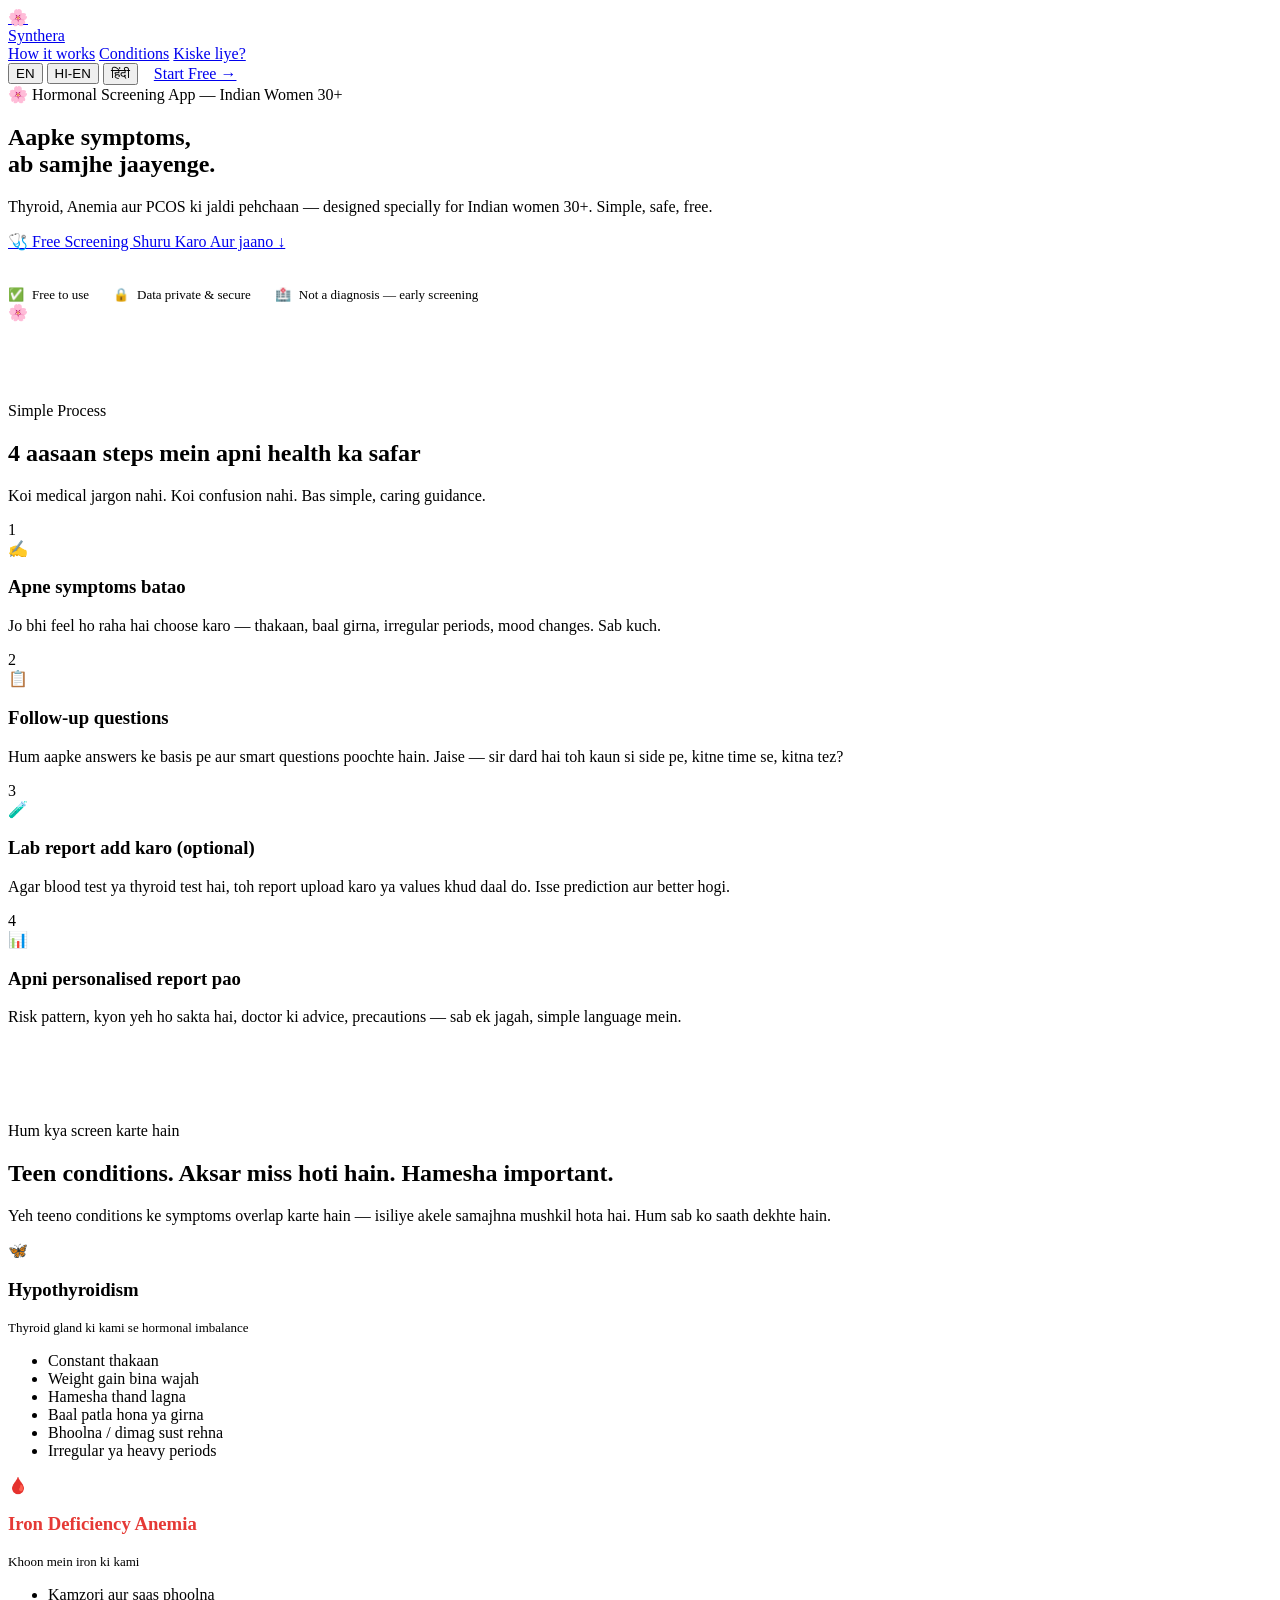
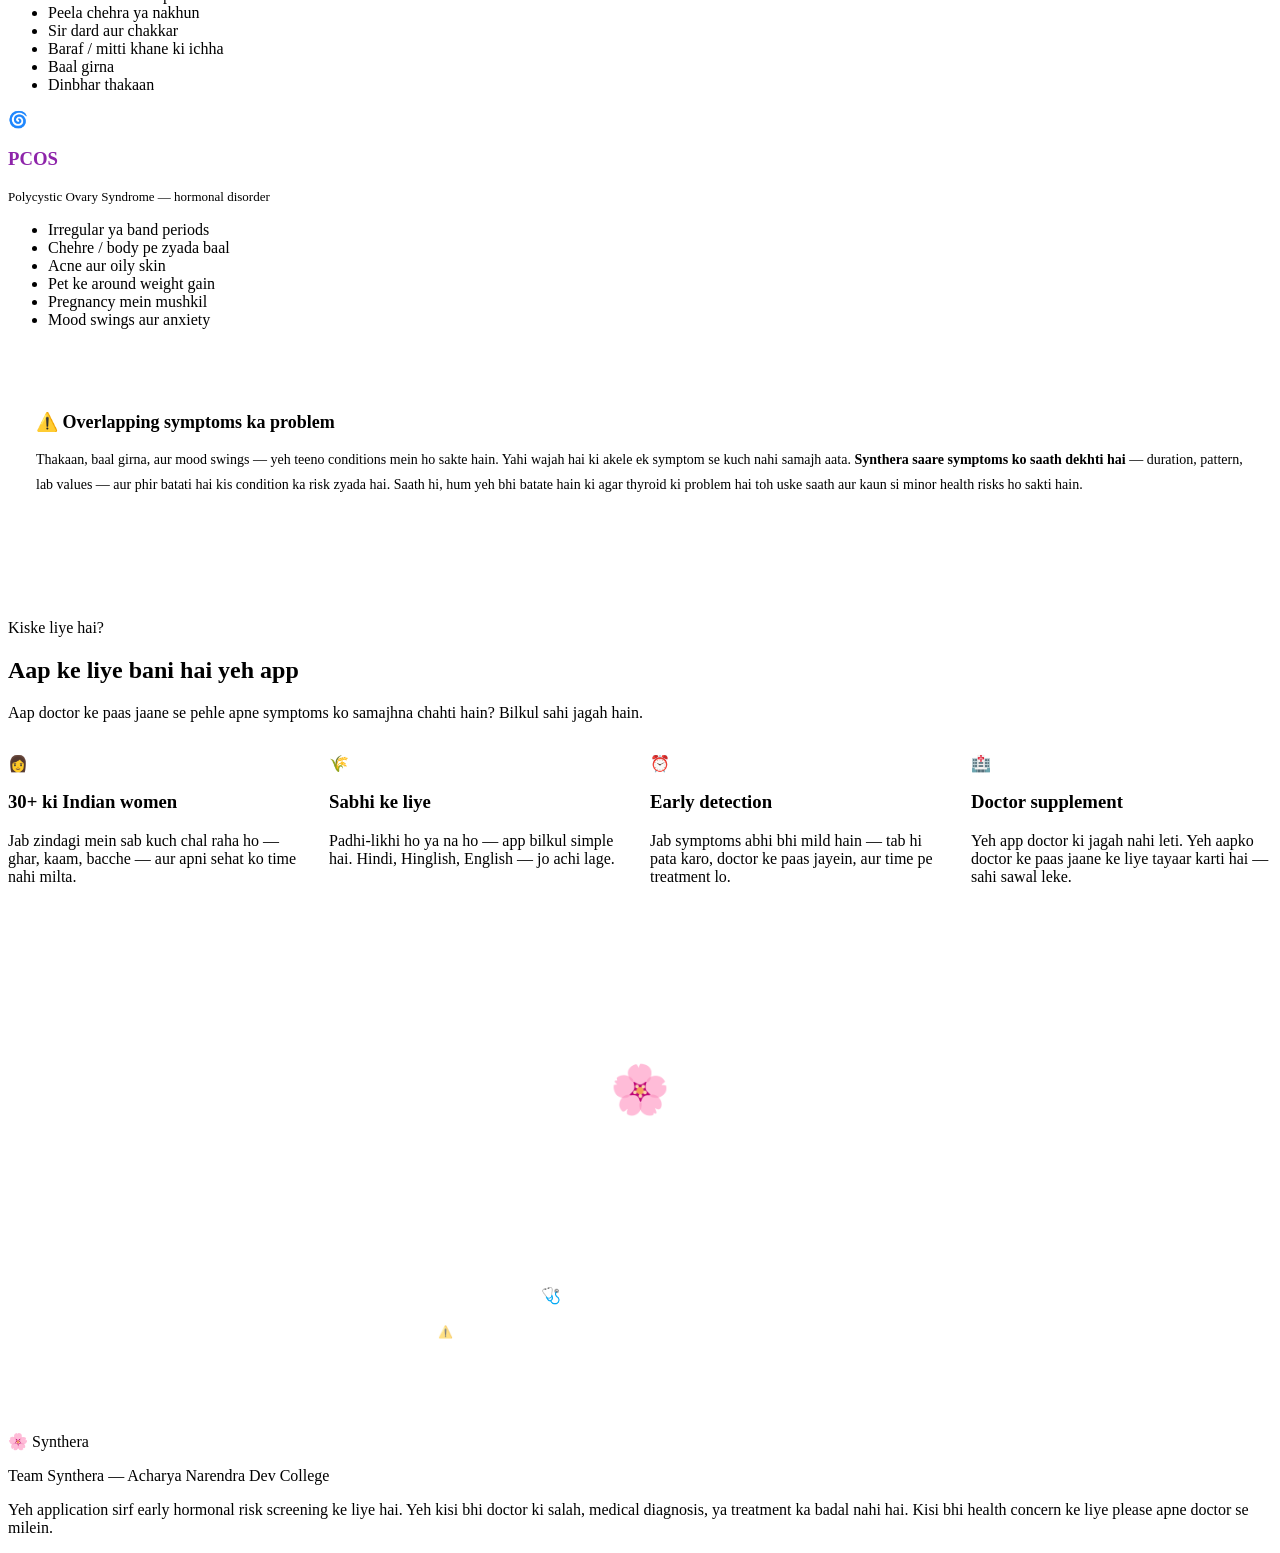
==== Frontend/Index.html @ 13d159b9 "Initial commit: Synthera with risk logic" ====
<!DOCTYPE html>
<html lang="hi">
<head>
  <meta charset="UTF-8">
  <meta name="viewport" content="width=device-width, initial-scale=1.0">
  <title>Synthera — Aapki Sehat, Aapki Soch</title>
  <link rel="stylesheet" href="style.css">
  <link rel="preconnect" href="https://fonts.googleapis.com">
</head>
<body data-page="landing">

  <!-- NAVBAR -->
  <nav class="navbar">
    <a href="index.html" class="logo">
      <div class="logo-icon">🌸</div>
      Synthera
    </a>
    <div class="nav-links">
      <a href="#how-it-works">How it works</a>
      <a href="#conditions">Conditions</a>
      <a href="#for-whom">Kiske liye?</a>
    </div>
    <div style="display:flex; align-items:center; gap:16px;">
      <div class="lang-switcher">
        <button class="lang-btn" data-lang="en">EN</button>
        <button class="lang-btn active" data-lang="hinglish">HI-EN</button>
        <button class="lang-btn" data-lang="hi">हिंदी</button>
      </div>
      <a href="auth.html" class="btn btn-primary btn-sm">Start Free →</a>
    </div>
  </nav>

  <!-- HERO -->
  <section class="hero">
    <div class="hero-content">
      <div class="hero-badge reveal">
        <span>🌸</span>
        <span id="hero-badge-text">Hormonal Screening App — Indian Women 30+</span>
      </div>
      <h1 class="reveal" style="animation-delay:0.1s">
        <span id="hero-h1-1">Aapke symptoms,</span><br>
        <span id="hero-h1-2">ab</span>
        <span class="accent" id="hero-h1-3"> samjhe jaayenge.</span>
      </h1>
      <p class="hero-sub reveal" id="hero-sub" style="animation-delay:0.2s">
        Thyroid, Anemia aur PCOS ki jaldi pehchaan — designed specially for Indian women 30+. Simple, safe, free.
      </p>
      <div class="hero-cta reveal" style="animation-delay:0.35s">
        <a href="auth.html" class="btn btn-primary btn-lg" id="hero-cta">
          🩺 Free Screening Shuru Karo
        </a>
        <a href="#how-it-works" class="btn btn-outline btn-lg" id="hero-learn">
          Aur jaano ↓
        </a>
      </div>

      <!-- Trust badges -->
      <div style="display:flex; gap:24px; margin-top:36px; flex-wrap:wrap;" class="reveal" style="animation-delay:0.5s">
        <div style="display:flex; align-items:center; gap:8px; font-size:13px; color:var(--muted)">
          <span style="color:var(--sage)">✅</span> Free to use
        </div>
        <div style="display:flex; align-items:center; gap:8px; font-size:13px; color:var(--muted)">
          <span style="color:var(--sage)">🔒</span> Data private & secure
        </div>
        <div style="display:flex; align-items:center; gap:8px; font-size:13px; color:var(--muted)">
          <span style="color:var(--sage)">🏥</span> Not a diagnosis — early screening
        </div>
      </div>
    </div>

    <div class="hero-visual">
      <div class="hero-illustration">🌸</div>
    </div>
  </section>

  <!-- HOW IT WORKS -->
  <section id="how-it-works" style="background: var(--warm-white); padding: 80px 0;">
    <div class="section">
      <div class="section-tag reveal" id="how-tag">Simple Process</div>
      <h2 class="reveal" id="how-title">4 aasaan steps mein apni health ka safar</h2>
      <p class="section-sub reveal" id="how-sub">Koi medical jargon nahi. Koi confusion nahi. Bas simple, caring guidance.</p>

      <div class="steps-grid">
        <div class="step-card reveal" style="animation-delay:0.05s">
          <div class="step-num">1</div>
          <div class="step-icon">✍️</div>
          <h3>Apne symptoms batao</h3>
          <p>Jo bhi feel ho raha hai choose karo — thakaan, baal girna, irregular periods, mood changes. Sab kuch.</p>
        </div>
        <div class="step-card reveal" style="animation-delay:0.1s">
          <div class="step-num">2</div>
          <div class="step-icon">📋</div>
          <h3>Follow-up questions</h3>
          <p>Hum aapke answers ke basis pe aur smart questions poochte hain. Jaise — sir dard hai toh kaun si side pe, kitne time se, kitna tez?</p>
        </div>
        <div class="step-card reveal" style="animation-delay:0.15s">
          <div class="step-num">3</div>
          <div class="step-icon">🧪</div>
          <h3>Lab report add karo (optional)</h3>
          <p>Agar blood test ya thyroid test hai, toh report upload karo ya values khud daal do. Isse prediction aur better hogi.</p>
        </div>
        <div class="step-card reveal" style="animation-delay:0.2s">
          <div class="step-num">4</div>
          <div class="step-icon">📊</div>
          <h3>Apni personalised report pao</h3>
          <p>Risk pattern, kyon yeh ho sakta hai, doctor ki advice, precautions — sab ek jagah, simple language mein.</p>
        </div>
      </div>
    </div>
  </section>

  <!-- CONDITIONS -->
  <section id="conditions">
    <div class="section">
      <div class="section-tag reveal">Hum kya screen karte hain</div>
      <h2 class="reveal">Teen conditions. Aksar miss hoti hain. Hamesha important.</h2>
      <p class="section-sub reveal">Yeh teeno conditions ke symptoms overlap karte hain — isiliye akele samajhna mushkil hota hai. Hum sab ko saath dekhte hain.</p>

      <div class="disease-grid">
        <div class="disease-card reveal" style="animation-delay:0.05s">
          <div class="disease-icon">🦋</div>
          <h3 style="color:var(--rose)">Hypothyroidism</h3>
          <p style="font-size:13px; color:var(--muted); margin-bottom:16px;">Thyroid gland ki kami se hormonal imbalance</p>
          <ul>
            <li><span>Constant thakaan</span></li>
            <li><span>Weight gain bina wajah</span></li>
            <li><span>Hamesha thand lagna</span></li>
            <li><span>Baal patla hona ya girna</span></li>
            <li><span>Bhoolna / dimag sust rehna</span></li>
            <li><span>Irregular ya heavy periods</span></li>
          </ul>
        </div>
        <div class="disease-card anemia reveal" style="animation-delay:0.1s">
          <div class="disease-icon">🩸</div>
          <h3 style="color:#E53935">Iron Deficiency Anemia</h3>
          <p style="font-size:13px; color:var(--muted); margin-bottom:16px;">Khoon mein iron ki kami</p>
          <ul>
            <li><span>Kamzori aur saas phoolna</span></li>
            <li><span>Peela chehra ya nakhun</span></li>
            <li><span>Sir dard aur chakkar</span></li>
            <li><span>Baraf / mitti khane ki ichha</span></li>
            <li><span>Baal girna</span></li>
            <li><span>Dinbhar thakaan</span></li>
          </ul>
        </div>
        <div class="disease-card pcos reveal" style="animation-delay:0.15s">
          <div class="disease-icon">🌀</div>
          <h3 style="color:#8E24AA">PCOS</h3>
          <p style="font-size:13px; color:var(--muted); margin-bottom:16px;">Polycystic Ovary Syndrome — hormonal disorder</p>
          <ul>
            <li><span>Irregular ya band periods</span></li>
            <li><span>Chehre / body pe zyada baal</span></li>
            <li><span>Acne aur oily skin</span></li>
            <li><span>Pet ke around weight gain</span></li>
            <li><span>Pregnancy mein mushkil</span></li>
            <li><span>Mood swings aur anxiety</span></li>
          </ul>
        </div>
      </div>

      <!-- Overlap note -->
      <div style="background: linear-gradient(135deg, var(--rose-pale), var(--turmeric-light)); border-radius: var(--radius); padding: 28px; margin-top: 36px;" class="reveal">
        <h3 style="font-size:18px; margin-bottom:12px;">⚠️ Overlapping symptoms ka problem</h3>
        <p style="font-size:14px; color:var(--muted); line-height:1.8">
          Thakaan, baal girna, aur mood swings — yeh teeno conditions mein ho sakte hain. Yahi wajah hai ki akele ek symptom se kuch nahi samajh aata.
          <strong style="color:var(--rose)"> Synthera saare symptoms ko saath dekhti hai</strong> — duration, pattern, lab values — aur phir batati hai kis condition ka risk zyada hai.
          Saath hi, hum yeh bhi batate hain ki agar thyroid ki problem hai toh uske saath aur kaun si minor health risks ho sakti hain.
        </p>
      </div>
    </div>
  </section>

  <!-- FOR WHOM -->
  <section id="for-whom" style="background:var(--warm-white); padding:80px 0;">
    <div class="section">
      <div class="section-tag reveal">Kiske liye hai?</div>
      <h2 class="reveal">Aap ke liye bani hai yeh app</h2>
      <p class="section-sub reveal">Aap doctor ke paas jaane se pehle apne symptoms ko samajhna chahti hain? Bilkul sahi jagah hain.</p>

      <div style="display:grid; grid-template-columns: repeat(auto-fit, minmax(260px, 1fr)); gap:20px; margin-top:32px;">
        <div class="step-card reveal">
          <div class="step-icon">👩</div>
          <h3>30+ ki Indian women</h3>
          <p>Jab zindagi mein sab kuch chal raha ho — ghar, kaam, bacche — aur apni sehat ko time nahi milta.</p>
        </div>
        <div class="step-card reveal" style="animation-delay:0.1s">
          <div class="step-icon">🌾</div>
          <h3>Sabhi ke liye</h3>
          <p>Padhi-likhi ho ya na ho — app bilkul simple hai. Hindi, Hinglish, English — jo achi lage.</p>
        </div>
        <div class="step-card reveal" style="animation-delay:0.15s">
          <div class="step-icon">⏰</div>
          <h3>Early detection</h3>
          <p>Jab symptoms abhi bhi mild hain — tab hi pata karo, doctor ke paas jayein, aur time pe treatment lo.</p>
        </div>
        <div class="step-card reveal" style="animation-delay:0.2s">
          <div class="step-icon">🏥</div>
          <h3>Doctor supplement</h3>
          <p>Yeh app doctor ki jagah nahi leti. Yeh aapko doctor ke paas jaane ke liye tayaar karti hai — sahi sawal leke.</p>
        </div>
      </div>
    </div>
  </section>

  <!-- CTA SECTION -->
  <section style="padding:80px 40px; text-align:center; background: linear-gradient(135deg, var(--rose), #AD1457); color:white;">
    <div style="max-width:600px; margin:0 auto;">
      <div style="font-size:48px; margin-bottom:20px;">🌸</div>
      <h2 style="color:white; font-size:clamp(28px,4vw,40px); margin-bottom:16px;">
        Apni sehat ko aaj se samjho
      </h2>
      <p style="opacity:0.85; font-size:16px; margin-bottom:36px;">
        Free hai. Private hai. 10 minute mein ho jaata hai. Aur jo jaanoge — woh bahut important ho sakta hai.
      </p>
      <a href="auth.html" class="btn btn-lg" style="background:white; color:var(--rose); font-weight:700;">
        🩺 Abhi Shuru Karo — Free
      </a>
      <p style="font-size:12px; opacity:0.6; margin-top:20px;">
        ⚠️ Yeh app sirf early screening ke liye hai. Professional medical diagnosis nahi hai.
      </p>
    </div>
  </section>

  <!-- FOOTER -->
  <footer>
    <div class="footer-logo">🌸 Synthera</div>
    <p>Team Synthera — Acharya Narendra Dev College<br></p>
    <p class="disclaimer">
      Yeh application sirf early hormonal risk screening ke liye hai. Yeh kisi bhi doctor ki salah, medical diagnosis, ya treatment ka badal nahi hai. Kisi bhi health concern ke liye please apne doctor se milein.
    </p>
  </footer>

  <div class="toast" id="toast"></div>
  <script src="app.js"></script>
  <script>
    // Hero text update on language change
    function updatePageText() {
      const l = AppState.language;
      const L = LANG[l] || LANG.hinglish;
      document.getElementById('hero-badge-text').textContent = L.heroBadge?.replace('🌸 ','') || 'Hormonal Screening App';
      document.getElementById('hero-h1-1').textContent = L.heroH1Line1 || 'Your symptoms,';
      document.getElementById('hero-h1-2').textContent = L.heroH1Line2 || 'finally';
      document.getElementById('hero-h1-3').textContent = ' ' + (L.heroH1Accent || 'understood.');
      document.getElementById('hero-sub').textContent = L.heroSub || '';
      document.getElementById('hero-cta').textContent = '🩺 ' + (L.heroCTA || 'Start Free Screening');
      document.getElementById('hero-learn').textContent = (L.heroLearn || 'Learn more') + ' ↓';
      document.getElementById('how-tag').textContent = L.howTag || 'Simple Process';
      document.getElementById('how-title').textContent = L.howTitle || '';
      document.getElementById('how-sub').textContent = L.howSub || '';
    }
  </script>
</body>
</html>
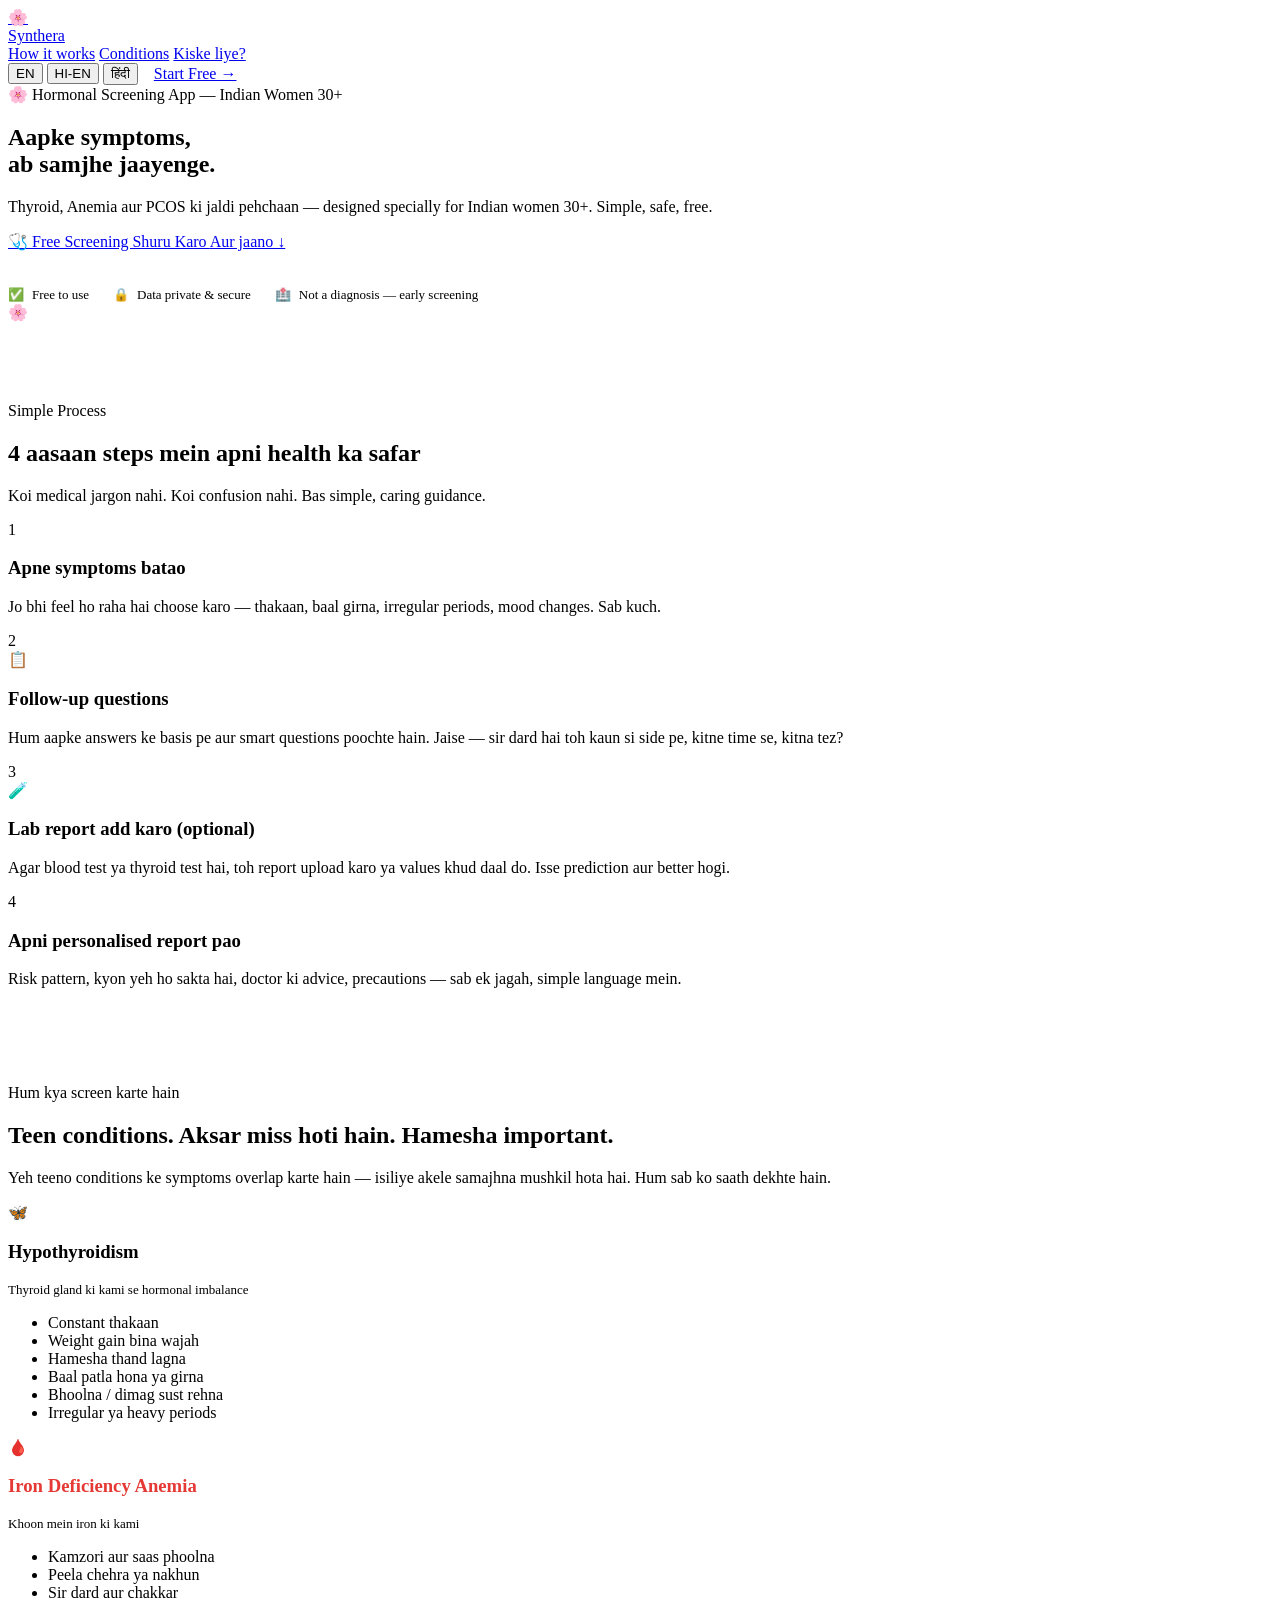
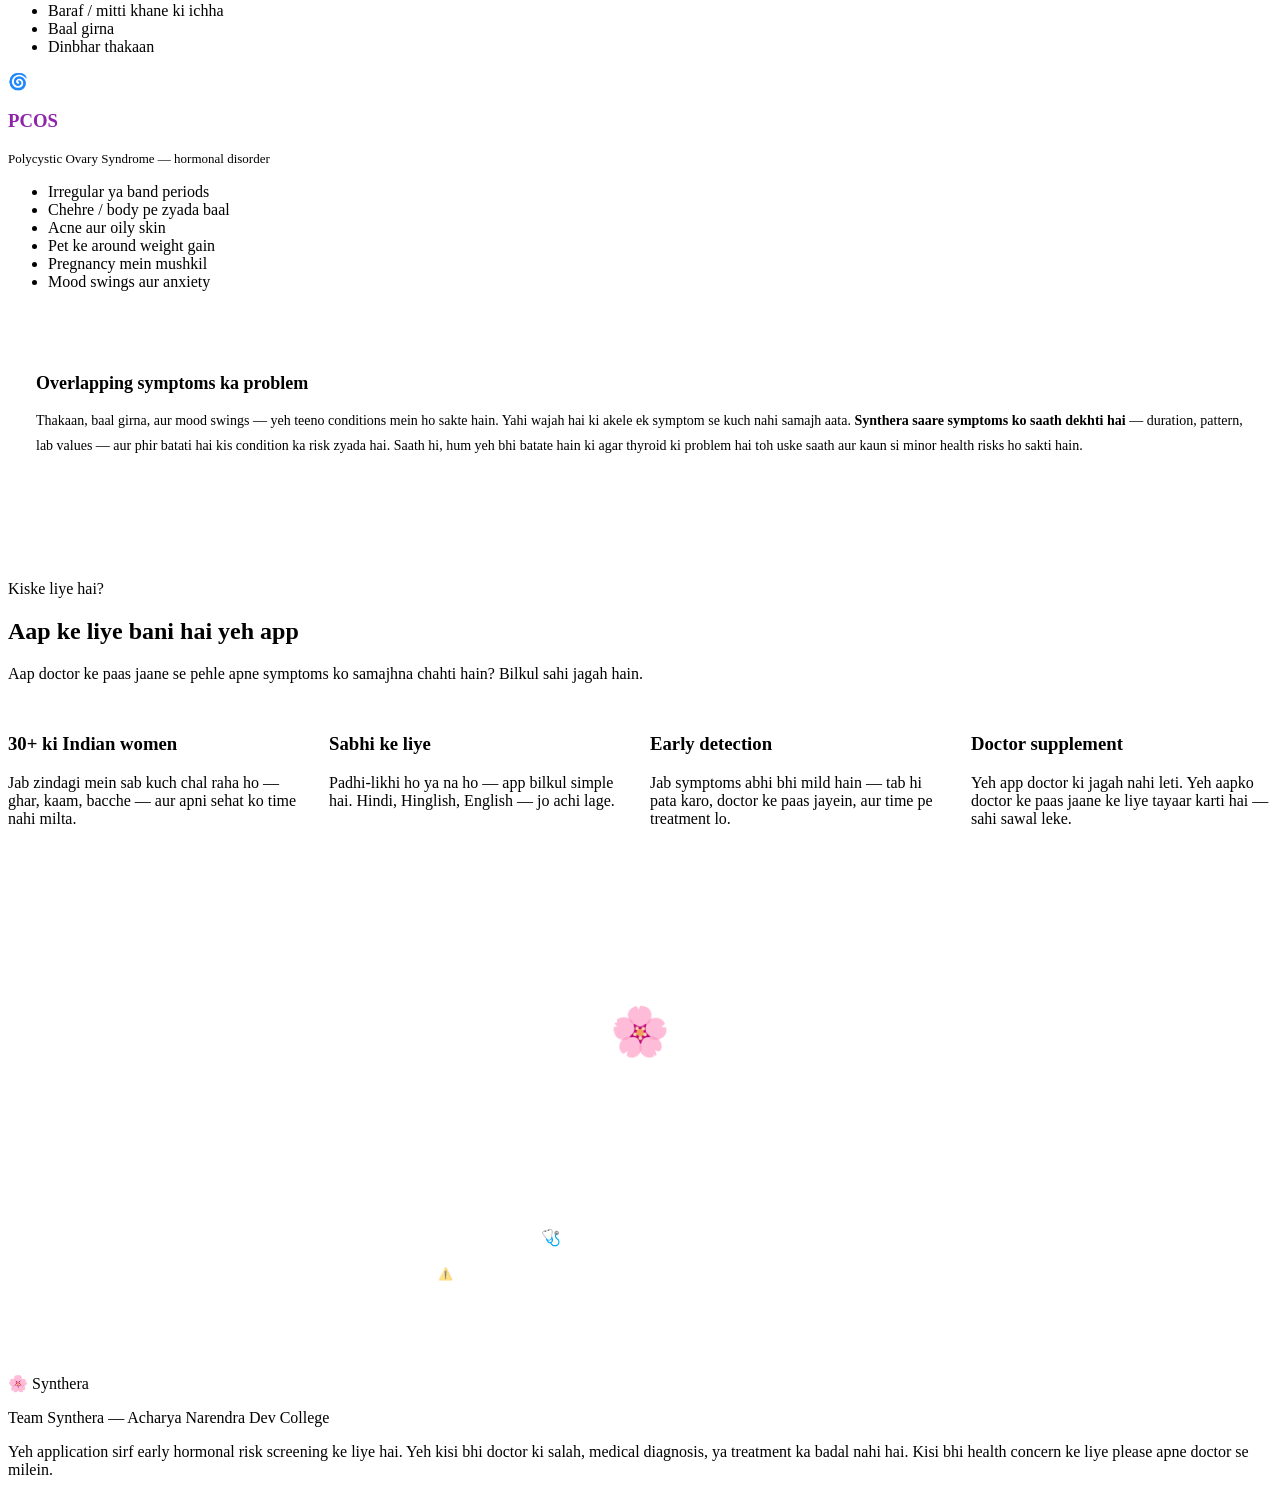
==== commit c3d6e226: "Initial commit: Synthera with risk logic" ====
--- a/Frontend/Index.html
+++ b/Frontend/Index.html
@@ -83,7 +83,7 @@
       <div class="steps-grid">
         <div class="step-card reveal" style="animation-delay:0.05s">
           <div class="step-num">1</div>
-          <div class="step-icon">✍️</div>
+          <div class="step-icon"></div>
           <h3>Apne symptoms batao</h3>
           <p>Jo bhi feel ho raha hai choose karo — thakaan, baal girna, irregular periods, mood changes. Sab kuch.</p>
         </div>
@@ -101,7 +101,7 @@
         </div>
         <div class="step-card reveal" style="animation-delay:0.2s">
           <div class="step-num">4</div>
-          <div class="step-icon">📊</div>
+          <div class="step-icon"></div>
           <h3>Apni personalised report pao</h3>
           <p>Risk pattern, kyon yeh ho sakta hai, doctor ki advice, precautions — sab ek jagah, simple language mein.</p>
         </div>
@@ -160,7 +160,7 @@
 
       <!-- Overlap note -->
       <div style="background: linear-gradient(135deg, var(--rose-pale), var(--turmeric-light)); border-radius: var(--radius); padding: 28px; margin-top: 36px;" class="reveal">
-        <h3 style="font-size:18px; margin-bottom:12px;">⚠️ Overlapping symptoms ka problem</h3>
+        <h3 style="font-size:18px; margin-bottom:12px;"> Overlapping symptoms ka problem</h3>
         <p style="font-size:14px; color:var(--muted); line-height:1.8">
           Thakaan, baal girna, aur mood swings — yeh teeno conditions mein ho sakte hain. Yahi wajah hai ki akele ek symptom se kuch nahi samajh aata.
           <strong style="color:var(--rose)"> Synthera saare symptoms ko saath dekhti hai</strong> — duration, pattern, lab values — aur phir batati hai kis condition ka risk zyada hai.
@@ -179,22 +179,22 @@
 
       <div style="display:grid; grid-template-columns: repeat(auto-fit, minmax(260px, 1fr)); gap:20px; margin-top:32px;">
         <div class="step-card reveal">
-          <div class="step-icon">👩</div>
+          <div class="step-icon"></div>
           <h3>30+ ki Indian women</h3>
           <p>Jab zindagi mein sab kuch chal raha ho — ghar, kaam, bacche — aur apni sehat ko time nahi milta.</p>
         </div>
         <div class="step-card reveal" style="animation-delay:0.1s">
-          <div class="step-icon">🌾</div>
+          <div class="step-icon"></div>
           <h3>Sabhi ke liye</h3>
           <p>Padhi-likhi ho ya na ho — app bilkul simple hai. Hindi, Hinglish, English — jo achi lage.</p>
         </div>
         <div class="step-card reveal" style="animation-delay:0.15s">
-          <div class="step-icon">⏰</div>
+          <div class="step-icon"></div>
           <h3>Early detection</h3>
           <p>Jab symptoms abhi bhi mild hain — tab hi pata karo, doctor ke paas jayein, aur time pe treatment lo.</p>
         </div>
         <div class="step-card reveal" style="animation-delay:0.2s">
-          <div class="step-icon">🏥</div>
+          <div class="step-icon"></div>
           <h3>Doctor supplement</h3>
           <p>Yeh app doctor ki jagah nahi leti. Yeh aapko doctor ke paas jaane ke liye tayaar karti hai — sahi sawal leke.</p>
         </div>
